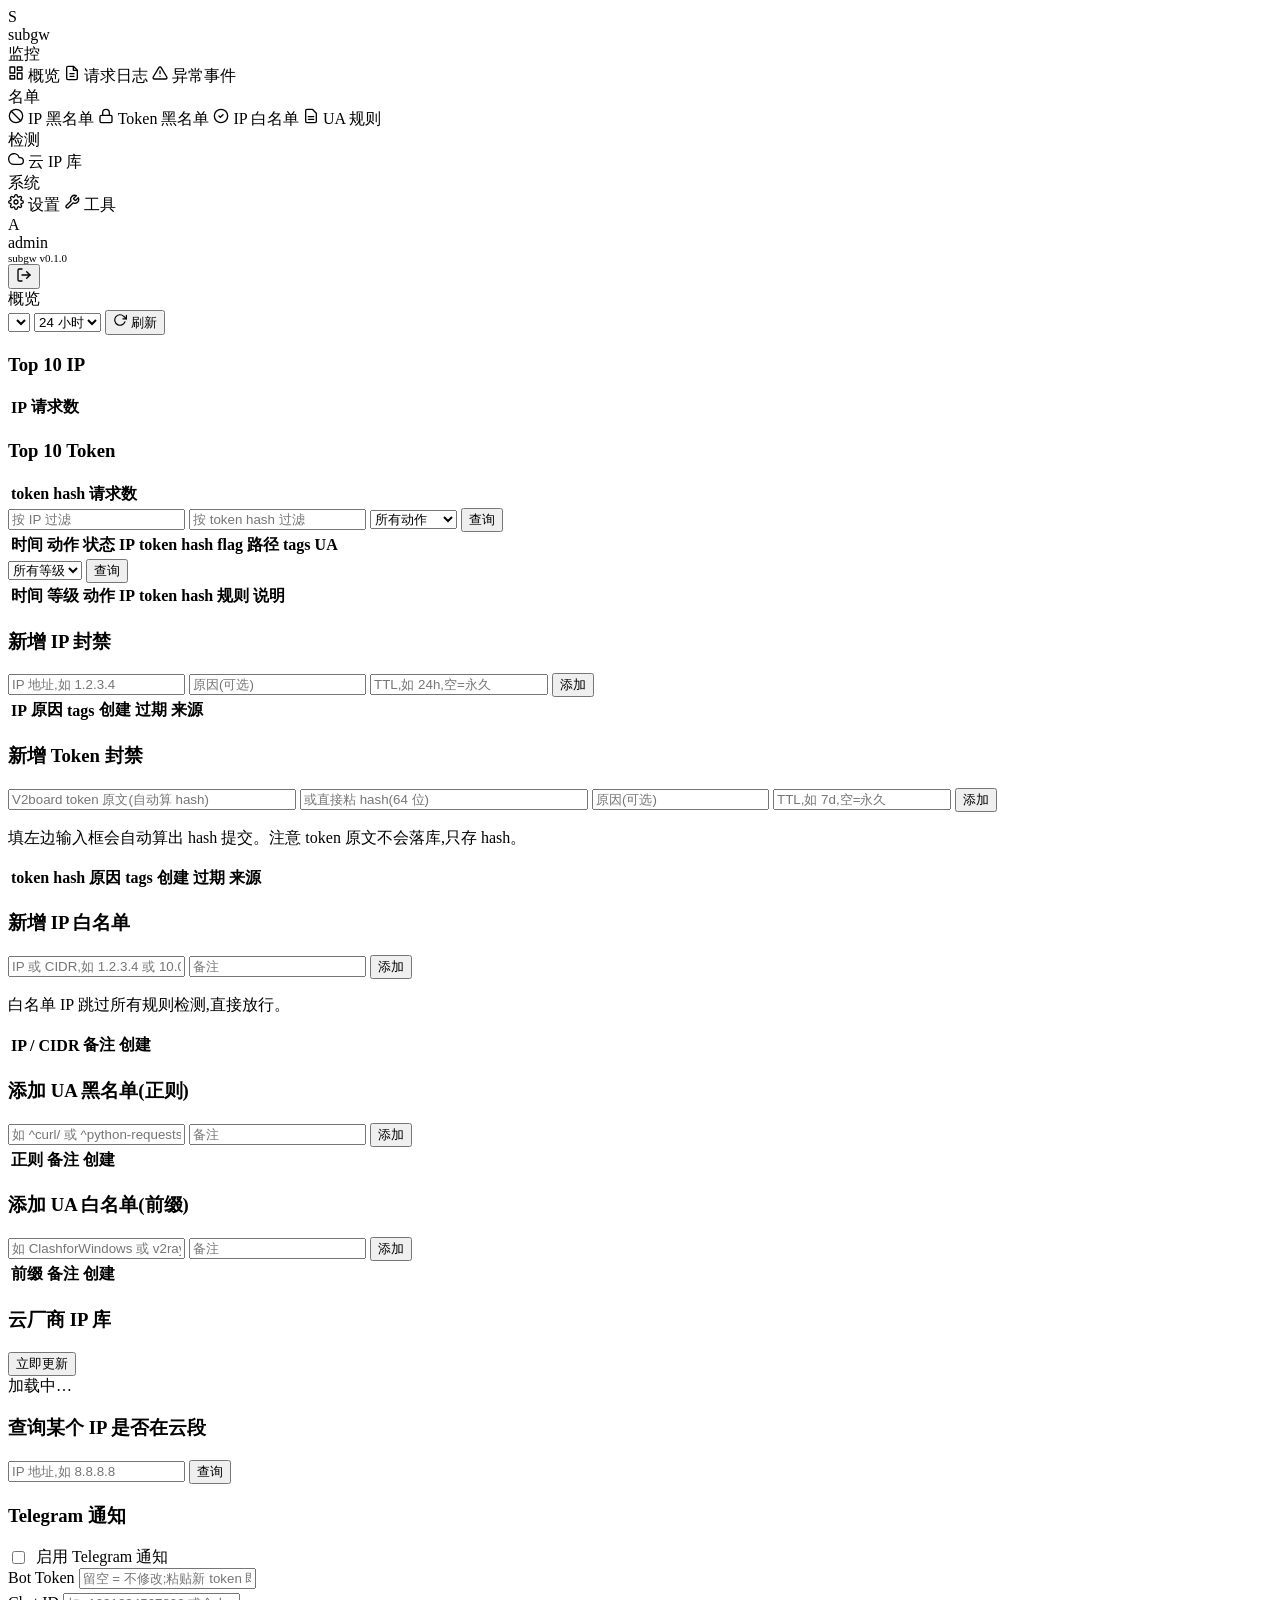
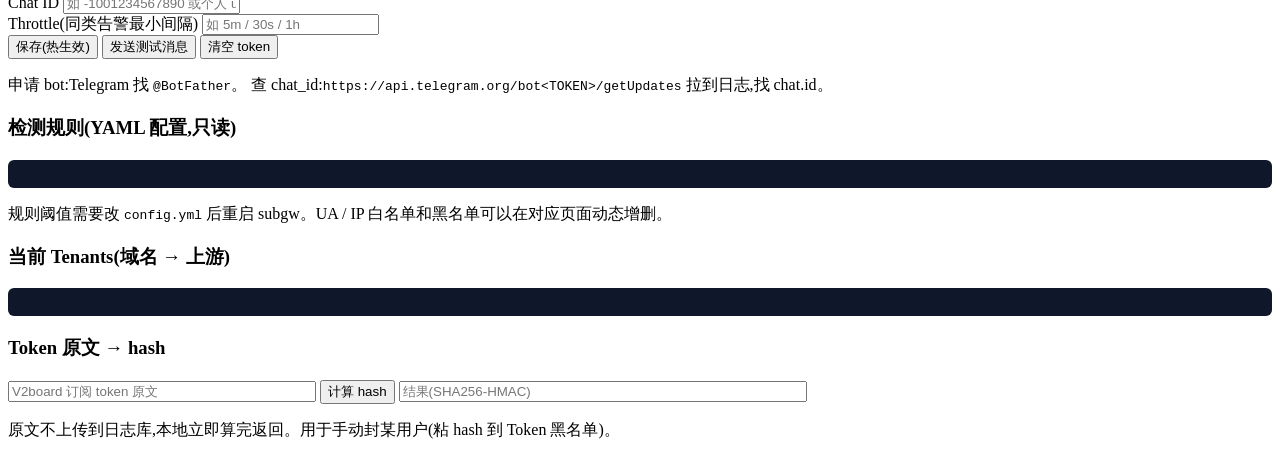
==== internal/webui/assets/index.html @ 21fdaa72 "Initial commit: subgw V2Board 订阅前置网关 核心: - Go 单二进制(11MB, CGO_ENABLED=0)+ SQLite WAL - 反向代理 + 多 tenan" ====
<!doctype html>
<html lang="zh-CN">
<head>
  <meta charset="utf-8">
  <title>subgw 控制台</title>
  <meta name="viewport" content="width=device-width,initial-scale=1">
  <link rel="stylesheet" href="/static/app.css">
</head>
<body>
<div class="app">

  <!-- ============ 左侧导航 ============ -->
  <aside class="sidebar">
    <div class="brand">
      <div class="logo">S</div>
      subgw
    </div>

    <div class="sidebar-section">监控</div>
    <a class="navlink active" data-tab="dashboard">
      <svg width="16" height="16" viewBox="0 0 24 24" fill="none" stroke="currentColor" stroke-width="2" stroke-linecap="round" stroke-linejoin="round"><rect x="3" y="3" width="7" height="9"/><rect x="14" y="3" width="7" height="5"/><rect x="14" y="12" width="7" height="9"/><rect x="3" y="16" width="7" height="5"/></svg>
      概览
    </a>
    <a class="navlink" data-tab="events">
      <svg width="16" height="16" viewBox="0 0 24 24" fill="none" stroke="currentColor" stroke-width="2" stroke-linecap="round" stroke-linejoin="round"><path d="M14 2H6a2 2 0 0 0-2 2v16a2 2 0 0 0 2 2h12a2 2 0 0 0 2-2V8z"/><polyline points="14 2 14 8 20 8"/><line x1="9" y1="13" x2="15" y2="13"/><line x1="9" y1="17" x2="15" y2="17"/></svg>
      请求日志
    </a>
    <a class="navlink" data-tab="incidents">
      <svg width="16" height="16" viewBox="0 0 24 24" fill="none" stroke="currentColor" stroke-width="2" stroke-linecap="round" stroke-linejoin="round"><path d="M10.29 3.86L1.82 18a2 2 0 0 0 1.71 3h16.94a2 2 0 0 0 1.71-3L13.71 3.86a2 2 0 0 0-3.42 0z"/><line x1="12" y1="9" x2="12" y2="13"/><line x1="12" y1="17" x2="12.01" y2="17"/></svg>
      异常事件
    </a>

    <div class="sidebar-section">名单</div>
    <a class="navlink" data-tab="ip-bans">
      <svg width="16" height="16" viewBox="0 0 24 24" fill="none" stroke="currentColor" stroke-width="2" stroke-linecap="round" stroke-linejoin="round"><circle cx="12" cy="12" r="10"/><line x1="4.93" y1="4.93" x2="19.07" y2="19.07"/></svg>
      IP 黑名单
    </a>
    <a class="navlink" data-tab="token-bans">
      <svg width="16" height="16" viewBox="0 0 24 24" fill="none" stroke="currentColor" stroke-width="2" stroke-linecap="round" stroke-linejoin="round"><rect x="3" y="11" width="18" height="11" rx="2" ry="2"/><path d="M7 11V7a5 5 0 0 1 10 0v4"/></svg>
      Token 黑名单
    </a>
    <a class="navlink" data-tab="ip-whitelist">
      <svg width="16" height="16" viewBox="0 0 24 24" fill="none" stroke="currentColor" stroke-width="2" stroke-linecap="round" stroke-linejoin="round"><path d="M9 12l2 2 4-4"/><circle cx="12" cy="12" r="10"/></svg>
      IP 白名单
    </a>
    <a class="navlink" data-tab="ua-rules">
      <svg width="16" height="16" viewBox="0 0 24 24" fill="none" stroke="currentColor" stroke-width="2" stroke-linecap="round" stroke-linejoin="round"><path d="M14 2H6a2 2 0 0 0-2 2v16a2 2 0 0 0 2 2h12a2 2 0 0 0 2-2V8z"/><line x1="16" y1="13" x2="8" y2="13"/><line x1="16" y1="17" x2="8" y2="17"/></svg>
      UA 规则
    </a>

    <div class="sidebar-section">检测</div>
    <a class="navlink" data-tab="cloud-ip">
      <svg width="16" height="16" viewBox="0 0 24 24" fill="none" stroke="currentColor" stroke-width="2" stroke-linecap="round" stroke-linejoin="round"><path d="M18 10h-1.26A8 8 0 1 0 9 20h9a5 5 0 0 0 0-10z"/></svg>
      云 IP 库
    </a>

    <div class="sidebar-section">系统</div>
    <a class="navlink" data-tab="settings">
      <svg width="16" height="16" viewBox="0 0 24 24" fill="none" stroke="currentColor" stroke-width="2" stroke-linecap="round" stroke-linejoin="round"><circle cx="12" cy="12" r="3"/><path d="M19.4 15a1.65 1.65 0 0 0 .33 1.82l.06.06a2 2 0 0 1 0 2.83 2 2 0 0 1-2.83 0l-.06-.06a1.65 1.65 0 0 0-1.82-.33 1.65 1.65 0 0 0-1 1.51V21a2 2 0 0 1-2 2 2 2 0 0 1-2-2v-.09A1.65 1.65 0 0 0 9 19.4a1.65 1.65 0 0 0-1.82.33l-.06.06a2 2 0 0 1-2.83 0 2 2 0 0 1 0-2.83l.06-.06a1.65 1.65 0 0 0 .33-1.82 1.65 1.65 0 0 0-1.51-1H3a2 2 0 0 1-2-2 2 2 0 0 1 2-2h.09A1.65 1.65 0 0 0 4.6 9a1.65 1.65 0 0 0-.33-1.82l-.06-.06a2 2 0 0 1 0-2.83 2 2 0 0 1 2.83 0l.06.06a1.65 1.65 0 0 0 1.82.33H9a1.65 1.65 0 0 0 1-1.51V3a2 2 0 0 1 2-2 2 2 0 0 1 2 2v.09a1.65 1.65 0 0 0 1 1.51 1.65 1.65 0 0 0 1.82-.33l.06-.06a2 2 0 0 1 2.83 0 2 2 0 0 1 0 2.83l-.06.06a1.65 1.65 0 0 0-.33 1.82V9a1.65 1.65 0 0 0 1.51 1H21a2 2 0 0 1 2 2 2 2 0 0 1-2 2h-.09a1.65 1.65 0 0 0-1.51 1z"/></svg>
      设置
    </a>
    <a class="navlink" data-tab="tools">
      <svg width="16" height="16" viewBox="0 0 24 24" fill="none" stroke="currentColor" stroke-width="2" stroke-linecap="round" stroke-linejoin="round"><path d="M14.7 6.3a1 1 0 0 0 0 1.4l1.6 1.6a1 1 0 0 0 1.4 0l3.77-3.77a6 6 0 0 1-7.94 7.94l-6.91 6.91a2.12 2.12 0 0 1-3-3l6.91-6.91a6 6 0 0 1 7.94-7.94l-3.76 3.76z"/></svg>
      工具
    </a>

    <div class="spacer"></div>

    <div class="user-box">
      <div class="avatar" id="userAvatar">A</div>
      <div>
        <div class="user-name">admin</div>
        <div class="muted" style="font-size:11px">subgw v0.1.0</div>
      </div>
      <button class="logout-btn" id="logoutBtn" title="退出">
        <svg width="16" height="16" viewBox="0 0 24 24" fill="none" stroke="currentColor" stroke-width="2" stroke-linecap="round" stroke-linejoin="round"><path d="M9 21H5a2 2 0 0 1-2-2V5a2 2 0 0 1 2-2h4"/><polyline points="16 17 21 12 16 7"/><line x1="21" y1="12" x2="9" y2="12"/></svg>
      </button>
    </div>
  </aside>

  <!-- ============ 主区 ============ -->
  <main class="main">
    <div class="topbar">
      <div class="page-title" id="pageTitle">概览</div>
      <div class="topbar-right">
        <select id="tenantSel"></select>
        <select id="windowSel">
          <option value="1h">1 小时</option>
          <option value="6h">6 小时</option>
          <option value="24h" selected>24 小时</option>
          <option value="168h">7 天</option>
        </select>
        <button id="refreshBtn" class="primary">
          <svg width="14" height="14" viewBox="0 0 24 24" fill="none" stroke="currentColor" stroke-width="2" stroke-linecap="round" stroke-linejoin="round"><polyline points="23 4 23 10 17 10"/><path d="M20.49 15a9 9 0 1 1-2.12-9.36L23 10"/></svg>
          刷新
        </button>
      </div>
    </div>

    <div class="content">

      <!-- 概览 -->
      <section id="tab-dashboard" class="tab active">
        <div class="stat-cards" id="summaryCards"></div>
        <div class="row-2col">
          <div class="card">
            <h3>Top 10 IP</h3>
            <table id="topIPs"><thead><tr><th>IP</th><th style="text-align:right">请求数</th></tr></thead><tbody></tbody></table>
          </div>
          <div class="card">
            <h3>Top 10 Token</h3>
            <table id="topTokens"><thead><tr><th>token hash</th><th style="text-align:right">请求数</th></tr></thead><tbody></tbody></table>
          </div>
        </div>
      </section>

      <!-- 请求日志 -->
      <section id="tab-events" class="tab">
        <div class="card">
          <div class="filter-bar">
            <input id="evIP" placeholder="按 IP 过滤">
            <input id="evToken" placeholder="按 token hash 过滤">
            <select id="evAction">
              <option value="">所有动作</option>
              <option value="pass">pass</option>
              <option value="slow">slow</option>
              <option value="fake">fake</option>
              <option value="deny">deny</option>
              <option value="block_path">block_path</option>
            </select>
            <button class="primary" id="evQuery">查询</button>
          </div>
          <div class="datatable">
            <table>
              <thead><tr>
                <th>时间</th><th>动作</th><th>状态</th><th>IP</th><th>token hash</th><th>flag</th><th>路径</th><th>tags</th><th>UA</th>
              </tr></thead>
              <tbody id="evTbody"></tbody>
            </table>
          </div>
        </div>
      </section>

      <!-- 异常事件 -->
      <section id="tab-incidents" class="tab">
        <div class="card">
          <div class="filter-bar">
            <select id="inSeverity">
              <option value="">所有等级</option>
              <option value="yellow">yellow</option>
              <option value="orange">orange</option>
              <option value="red">red</option>
            </select>
            <button class="primary" id="inQuery">查询</button>
          </div>
          <div class="datatable">
            <table>
              <thead><tr><th>时间</th><th>等级</th><th>动作</th><th>IP</th><th>token hash</th><th>规则</th><th>说明</th></tr></thead>
              <tbody id="inTbody"></tbody>
            </table>
          </div>
        </div>
      </section>

      <!-- IP 黑名单 -->
      <section id="tab-ip-bans" class="tab">
        <div class="card">
          <div class="card-header">
            <h3>新增 IP 封禁</h3>
          </div>
          <div class="filter-bar">
            <input id="banIPTarget" placeholder="IP 地址,如 1.2.3.4">
            <input id="banIPReason" placeholder="原因(可选)">
            <input id="banIPTTL" placeholder="TTL,如 24h,空=永久" style="width:170px">
            <button class="primary" id="banIPAddBtn">添加</button>
          </div>
        </div>
        <div class="datatable">
          <table>
            <thead><tr><th>IP</th><th>原因</th><th>tags</th><th>创建</th><th>过期</th><th>来源</th><th></th></tr></thead>
            <tbody id="ipBanTbody"></tbody>
          </table>
        </div>
      </section>

      <!-- Token 黑名单 -->
      <section id="tab-token-bans" class="tab">
        <div class="card">
          <div class="card-header">
            <h3>新增 Token 封禁</h3>
          </div>
          <div class="filter-bar" style="flex-wrap:wrap">
            <input id="banTokOriginal" placeholder="V2board token 原文(自动算 hash)" style="min-width:280px">
            <input id="banTokHash" placeholder="或直接粘 hash(64 位)" style="min-width:280px">
            <input id="banTokReason" placeholder="原因(可选)">
            <input id="banTokTTL" placeholder="TTL,如 7d,空=永久" style="width:170px">
            <button class="primary" id="banTokAddBtn">添加</button>
          </div>
          <p class="muted">填左边输入框会自动算出 hash 提交。注意 token 原文不会落库,只存 hash。</p>
        </div>
        <div class="datatable">
          <table>
            <thead><tr><th>token hash</th><th>原因</th><th>tags</th><th>创建</th><th>过期</th><th>来源</th><th></th></tr></thead>
            <tbody id="tokenBanTbody"></tbody>
          </table>
        </div>
      </section>

      <!-- IP 白名单 -->
      <section id="tab-ip-whitelist" class="tab">
        <div class="card">
          <h3>新增 IP 白名单</h3>
          <div class="filter-bar">
            <input id="ipWLTarget" placeholder="IP 或 CIDR,如 1.2.3.4 或 10.0.0.0/8">
            <input id="ipWLNote" placeholder="备注">
            <button class="primary" id="ipWLAddBtn">添加</button>
          </div>
          <p class="muted">白名单 IP 跳过所有规则检测,直接放行。</p>
        </div>
        <div class="datatable">
          <table>
            <thead><tr><th>IP / CIDR</th><th>备注</th><th>创建</th><th></th></tr></thead>
            <tbody id="ipWLTbody"></tbody>
          </table>
        </div>
      </section>

      <!-- UA 规则 -->
      <section id="tab-ua-rules" class="tab">
        <div class="row-2col">
          <div>
            <div class="card">
              <h3>添加 UA 黑名单(正则)</h3>
              <div class="filter-bar">
                <input id="uaBlPattern" placeholder="如 ^curl/ 或 ^python-requests">
                <input id="uaBlNote" placeholder="备注">
                <button class="primary" id="uaBlAddBtn">添加</button>
              </div>
            </div>
            <div class="datatable">
              <table>
                <thead><tr><th>正则</th><th>备注</th><th>创建</th><th></th></tr></thead>
                <tbody id="uaBlTbody"></tbody>
              </table>
            </div>
          </div>
          <div>
            <div class="card">
              <h3>添加 UA 白名单(前缀)</h3>
              <div class="filter-bar">
                <input id="uaWlPattern" placeholder="如 ClashforWindows 或 v2rayN">
                <input id="uaWlNote" placeholder="备注">
                <button class="primary" id="uaWlAddBtn">添加</button>
              </div>
            </div>
            <div class="datatable">
              <table>
                <thead><tr><th>前缀</th><th>备注</th><th>创建</th><th></th></tr></thead>
                <tbody id="uaWlTbody"></tbody>
              </table>
            </div>
          </div>
        </div>
      </section>

      <!-- 云 IP 库 -->
      <section id="tab-cloud-ip" class="tab">
        <div class="card">
          <div class="card-header">
            <h3>云厂商 IP 库</h3>
            <div class="actions">
              <button class="primary" id="cloudRefreshBtn">立即更新</button>
            </div>
          </div>
          <div id="cloudStats" class="muted" style="margin-bottom:14px">加载中…</div>
          <div class="stat-cards" id="cloudProviders"></div>
        </div>
        <div class="card">
          <h3>查询某个 IP 是否在云段</h3>
          <div class="filter-bar">
            <input id="cloudCheckIP" placeholder="IP 地址,如 8.8.8.8">
            <button class="primary" id="cloudCheckBtn">查询</button>
            <span id="cloudCheckResult" class="muted"></span>
          </div>
        </div>
      </section>

      <!-- 设置 -->
      <section id="tab-settings" class="tab">
        <div class="card">
          <h3>Telegram 通知</h3>
          <div class="form-grid">
            <label style="display:flex;align-items:center;gap:8px;font-weight:500">
              <input type="checkbox" id="tgEnabled" style="width:auto"> 启用 Telegram 通知
            </label>
            <div>
              <label>Bot Token</label>
              <input type="password" id="tgBotToken" placeholder="留空 = 不修改;粘贴新 token 即覆盖">
              <div class="muted" id="tgBotTokenHint" style="margin-top:4px"></div>
            </div>
            <div>
              <label>Chat ID</label>
              <input id="tgChatID" placeholder="如 -1001234567890 或个人 user_id">
            </div>
            <div>
              <label>Throttle(同类告警最小间隔)</label>
              <input id="tgThrottle" placeholder="如 5m / 30s / 1h" style="max-width:200px">
            </div>
            <div class="form-actions">
              <button class="primary" id="tgSaveBtn">保存(热生效)</button>
              <button id="testNotifyBtn">发送测试消息</button>
              <button class="danger" id="tgClearTokenBtn">清空 token</button>
            </div>
          </div>
          <p class="muted">
            申请 bot:Telegram 找 <code>@BotFather</code>。
            查 chat_id:<code>https://api.telegram.org/bot&lt;TOKEN&gt;/getUpdates</code> 拉到日志,找 chat.id。
          </p>
        </div>

        <div class="card">
          <h3>检测规则(YAML 配置,只读)</h3>
          <pre id="rulesPre" class="mono" style="background:#0f172a;color:#e2e8f0;padding:14px;border-radius:6px;overflow-x:auto;font-size:11.5px;line-height:1.5"></pre>
          <p class="muted">规则阈值需要改 <code>config.yml</code> 后重启 subgw。UA / IP 白名单和黑名单可以在对应页面动态增删。</p>
        </div>

        <div class="card">
          <h3>当前 Tenants(域名 → 上游)</h3>
          <pre id="tenantsPre" class="mono" style="background:#0f172a;color:#e2e8f0;padding:14px;border-radius:6px;overflow-x:auto;font-size:11.5px"></pre>
        </div>
      </section>

      <!-- 工具 -->
      <section id="tab-tools" class="tab">
        <div class="card">
          <h3>Token 原文 → hash</h3>
          <div class="filter-bar">
            <input id="hashInput" placeholder="V2board 订阅 token 原文" style="min-width:300px">
            <button class="primary" id="hashBtn">计算 hash</button>
            <input id="hashOut" readonly placeholder="结果(SHA256-HMAC)" style="min-width:400px" class="mono">
          </div>
          <p class="muted">原文不上传到日志库,本地立即算完返回。用于手动封某用户(粘 hash 到 Token 黑名单)。</p>
        </div>
      </section>

    </div>
  </main>
</div>

<div class="toast" id="toast"></div>

<script src="/static/app.js"></script>
</body>
</html>
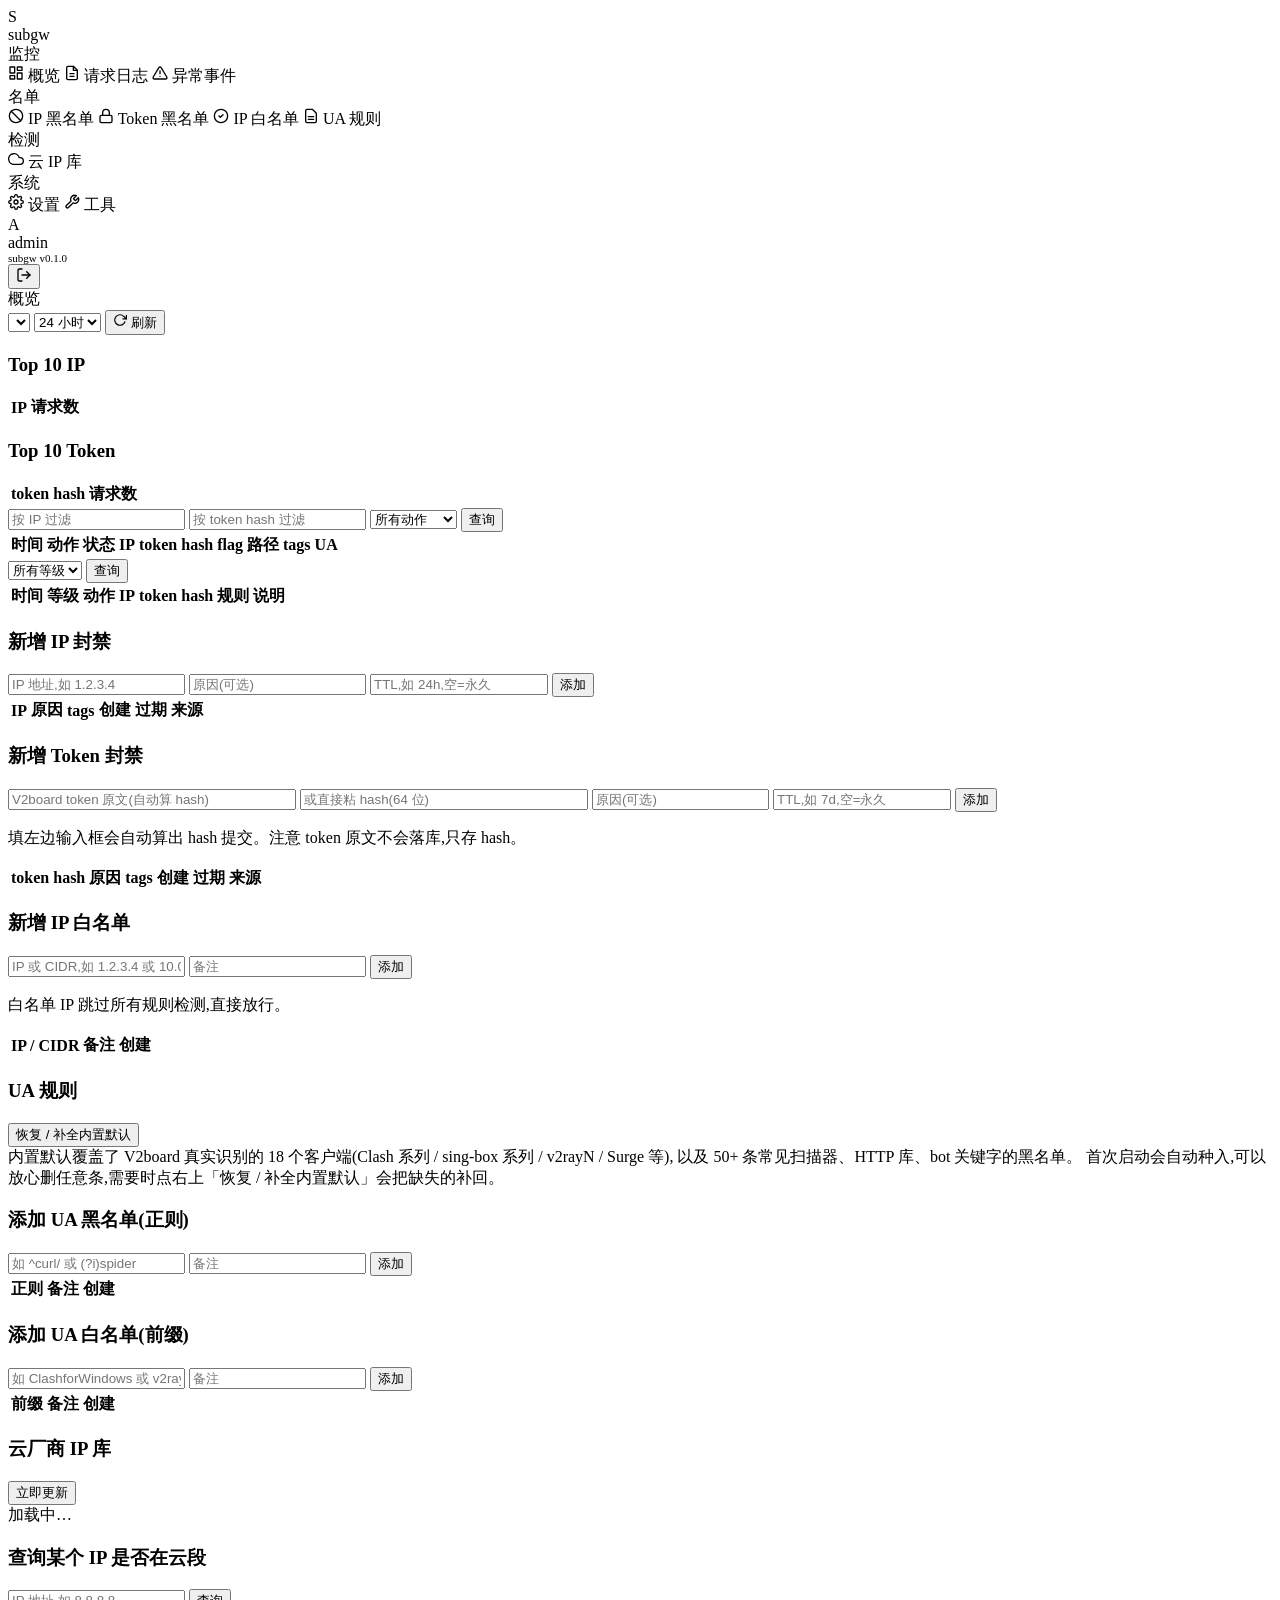
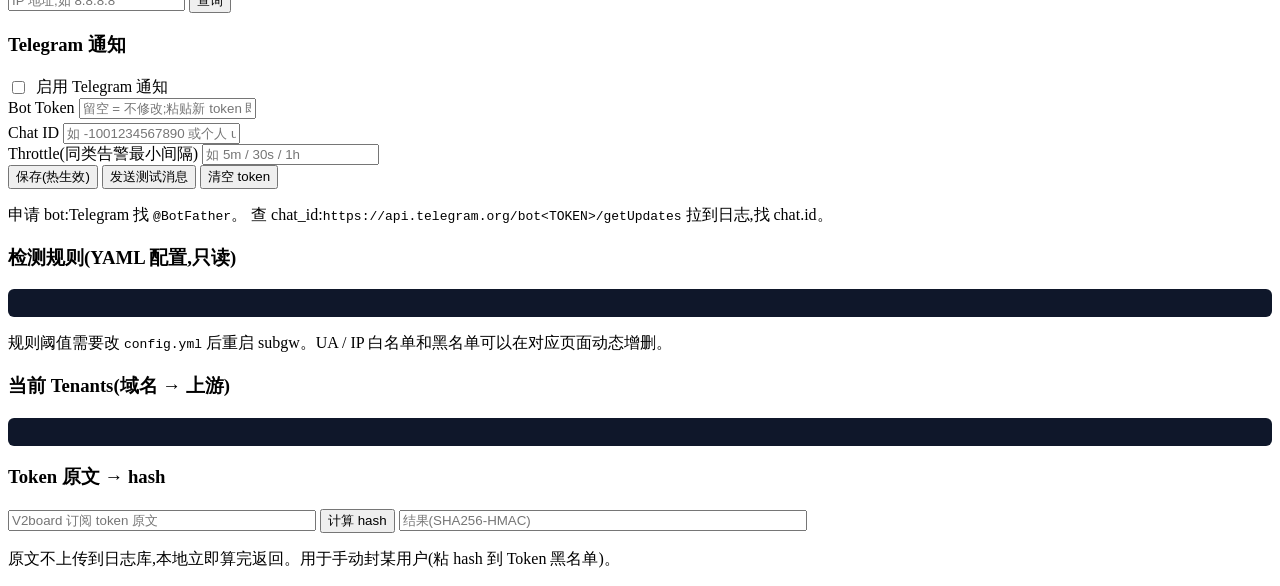
==== commit 69420008: "内置默认 UA 黑/白名单(基于 wyx2685/v2board 真实识别集) 数据来源:扫了 wyx2685/v2board 的 app/Protocols/*.php,提取每个客户端 class " ====
--- a/internal/webui/assets/index.html
+++ b/internal/webui/assets/index.html
@@ -227,12 +227,25 @@
 
       <!-- UA 规则 -->
       <section id="tab-ua-rules" class="tab">
+        <div class="card">
+          <div class="card-header">
+            <h3>UA 规则</h3>
+            <div class="actions">
+              <button id="uaSeedBtn">恢复 / 补全内置默认</button>
+            </div>
+          </div>
+          <p class="muted" style="margin:0">
+            内置默认覆盖了 V2board 真实识别的 18 个客户端(Clash 系列 / sing-box 系列 / v2rayN / Surge 等),
+            以及 50+ 条常见扫描器、HTTP 库、bot 关键字的黑名单。
+            首次启动会自动种入,可以放心删任意条,需要时点右上「恢复 / 补全内置默认」会把缺失的补回。
+          </p>
+        </div>
         <div class="row-2col">
           <div>
             <div class="card">
               <h3>添加 UA 黑名单(正则)</h3>
               <div class="filter-bar">
-                <input id="uaBlPattern" placeholder="如 ^curl/ 或 ^python-requests">
+                <input id="uaBlPattern" placeholder="如 ^curl/ 或 (?i)spider">
                 <input id="uaBlNote" placeholder="备注">
                 <button class="primary" id="uaBlAddBtn">添加</button>
               </div>
